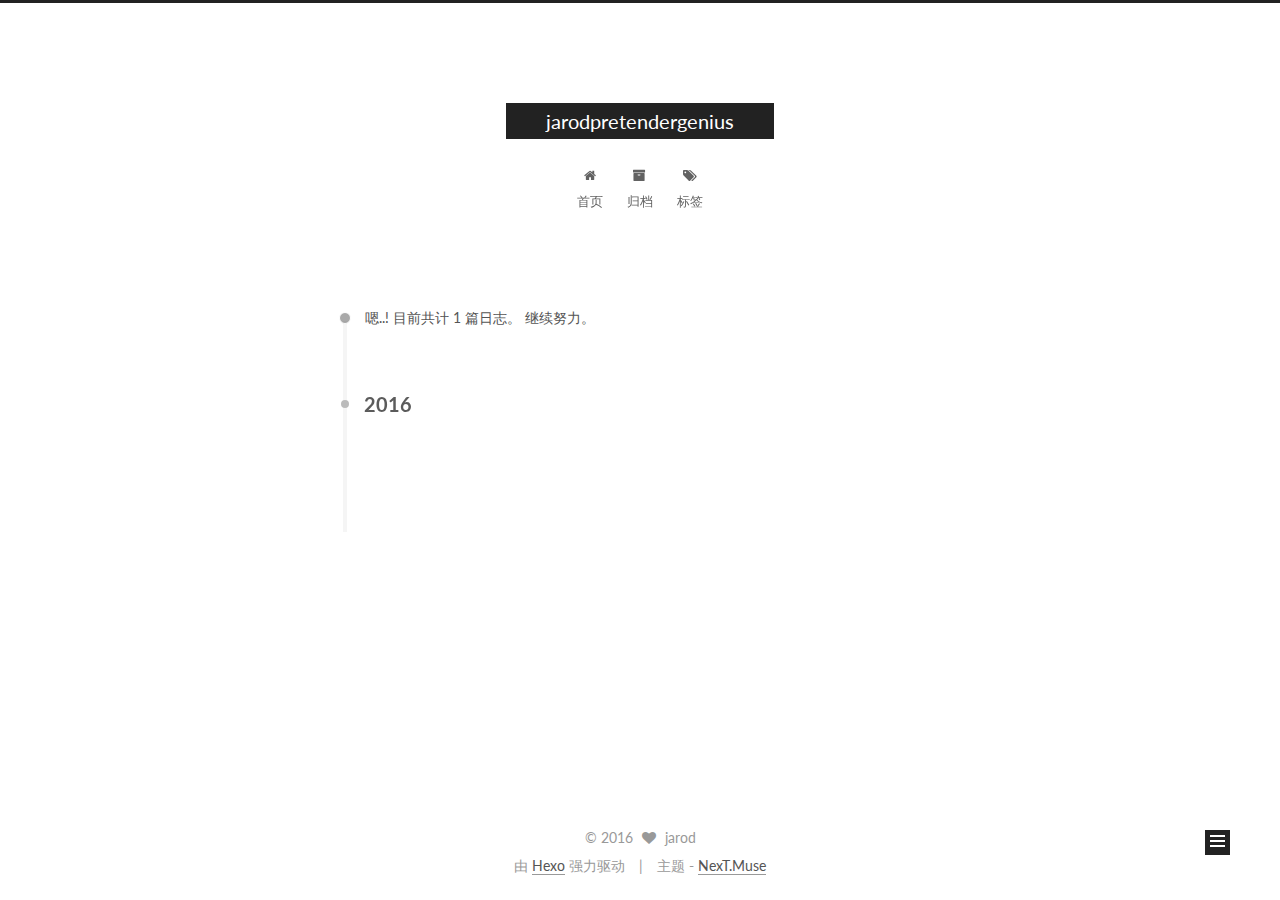
==== archives/index.html @ 6a5ca610 "Site updated: 2016-05-07 13:34:23" ====
<!doctype html>



  


<html class="theme-next muse use-motion">
<head>
  <meta charset="UTF-8"/>
<meta http-equiv="X-UA-Compatible" content="IE=edge,chrome=1" />
<meta name="viewport" content="width=device-width, initial-scale=1, maximum-scale=1"/>



<meta http-equiv="Cache-Control" content="no-transform" />
<meta http-equiv="Cache-Control" content="no-siteapp" />












  <link href="/vendors/fancybox/source/jquery.fancybox.css?v=2.1.5" rel="stylesheet" type="text/css"/>




  
  
  
  

  
    
    
  

  

  

  

  

  
    
    
    <link href="//fonts.googleapis.com/css?family=Lato:300,300italic,400,400italic,700,700italic&subset=latin,latin-ext" rel="stylesheet" type="text/css">
  




<link href="/vendors/font-awesome/css/font-awesome.min.css?v=4.4.0" rel="stylesheet" type="text/css" />

<link href="/css/main.css?v=5.0.1" rel="stylesheet" type="text/css" />


  <meta name="keywords" content="Hexo, NexT" />








  <link rel="shortcut icon" type="image/x-icon" href="/favicon.ico?v=5.0.1" />






<meta name="description">
<meta property="og:type" content="website">
<meta property="og:title" content="jarodpretendergenius">
<meta property="og:url" content="http://yoursite.com/archives/index.html">
<meta property="og:site_name" content="jarodpretendergenius">
<meta property="og:description">
<meta name="twitter:card" content="summary">
<meta name="twitter:title" content="jarodpretendergenius">
<meta name="twitter:description">



<script type="text/javascript" id="hexo.configuration">
  var NexT = window.NexT || {};
  var CONFIG = {
    scheme: 'Muse',
    sidebar: {"position":"left","display":"post"},
    fancybox: true,
    motion: true,
    duoshuo: {
      userId: 0,
      author: '博主'
    }
  };
</script>

  <title> 归档 | jarodpretendergenius </title>
</head>

<body itemscope itemtype="http://schema.org/WebPage" lang="zh-Hans">

  










  
  
    
  

  <div class="container one-collumn sidebar-position-left  page-archive  ">
    <div class="headband"></div>

    <header id="header" class="header" itemscope itemtype="http://schema.org/WPHeader">
      <div class="header-inner"><div class="site-meta ">
  

  <div class="custom-logo-site-title">
    <a href="/"  class="brand" rel="start">
      <span class="logo-line-before"><i></i></span>
      <span class="site-title">jarodpretendergenius</span>
      <span class="logo-line-after"><i></i></span>
    </a>
  </div>
  <p class="site-subtitle"></p>
</div>

<div class="site-nav-toggle">
  <button>
    <span class="btn-bar"></span>
    <span class="btn-bar"></span>
    <span class="btn-bar"></span>
  </button>
</div>

<nav class="site-nav">
  

  
    <ul id="menu" class="menu">
      
        
        <li class="menu-item menu-item-home">
          <a href="/" rel="section">
            
              <i class="menu-item-icon fa fa-home fa-fw"></i> <br />
            
            首页
          </a>
        </li>
      
        
        <li class="menu-item menu-item-archives">
          <a href="/archives" rel="section">
            
              <i class="menu-item-icon fa fa-archive fa-fw"></i> <br />
            
            归档
          </a>
        </li>
      
        
        <li class="menu-item menu-item-tags">
          <a href="/tags" rel="section">
            
              <i class="menu-item-icon fa fa-tags fa-fw"></i> <br />
            
            标签
          </a>
        </li>
      

      
    </ul>
  

  
</nav>

 </div>
    </header>

    <main id="main" class="main">
      <div class="main-inner">
        <div class="content-wrap">
          <div id="content" class="content">
            

  <section id="posts" class="posts-collapse">
    <span class="archive-move-on"></span>

    <span class="archive-page-counter">
      
      
      
        
      
      嗯..! 目前共计 1 篇日志。 继续努力。
    </span>

    

      
      
      

      
        
        <div class="collection-title">
          <h2 class="archive-year motion-element" id="archive-year-2016">2016</h2>
        </div>
      
      

      

  <article class="post post-type-normal" itemscope itemtype="http://schema.org/Article">
    <header class="post-header">

      <h1 class="post-title">
        
            <a class="post-title-link" href="/2016/05/04/hello-world/" itemprop="url">
              
                <span itemprop="name">Hello World</span>
              
            </a>
        
      </h1>

      <div class="post-meta">
        <time class="post-time" itemprop="dateCreated"
              datetime="2016-05-04T22:57:06+08:00"
              content="2016-05-04" >
          05-04
        </time>
      </div>

    </header>
  </article>



    

  </section>

  



          </div>
          


          

        </div>
        
          
  
  <div class="sidebar-toggle">
    <div class="sidebar-toggle-line-wrap">
      <span class="sidebar-toggle-line sidebar-toggle-line-first"></span>
      <span class="sidebar-toggle-line sidebar-toggle-line-middle"></span>
      <span class="sidebar-toggle-line sidebar-toggle-line-last"></span>
    </div>
  </div>

  <aside id="sidebar" class="sidebar">
    <div class="sidebar-inner">

      

      

      <section class="site-overview sidebar-panel  sidebar-panel-active ">
        <div class="site-author motion-element" itemprop="author" itemscope itemtype="http://schema.org/Person">
          <img class="site-author-image" itemprop="image"
               src="/images/default_avatar.jpg"
               alt="jarod" />
          <p class="site-author-name" itemprop="name">jarod</p>
          <p class="site-description motion-element" itemprop="description"></p>
        </div>
        <nav class="site-state motion-element">
          <div class="site-state-item site-state-posts">
            <a href="/archives">
              <span class="site-state-item-count">1</span>
              <span class="site-state-item-name">日志</span>
            </a>
          </div>

          

          

        </nav>

        

        <div class="links-of-author motion-element">
          
        </div>

        
        

        
        

      </section>

      

    </div>
  </aside>


        
      </div>
    </main>

    <footer id="footer" class="footer">
      <div class="footer-inner">
        <div class="copyright" >
  
  &copy; 
  <span itemprop="copyrightYear">2016</span>
  <span class="with-love">
    <i class="fa fa-heart"></i>
  </span>
  <span class="author" itemprop="copyrightHolder">jarod</span>
</div>

<div class="powered-by">
  由 <a class="theme-link" href="http://hexo.io">Hexo</a> 强力驱动
</div>

<div class="theme-info">
  主题 -
  <a class="theme-link" href="https://github.com/iissnan/hexo-theme-next">
    NexT.Muse
  </a>
</div>

        

        
      </div>
    </footer>

    <div class="back-to-top">
      <i class="fa fa-arrow-up"></i>
    </div>
  </div>

  

<script type="text/javascript">
  if (Object.prototype.toString.call(window.Promise) !== '[object Function]') {
    window.Promise = null;
  }
</script>









  



  
  <script type="text/javascript" src="/vendors/jquery/index.js?v=2.1.3"></script>

  
  <script type="text/javascript" src="/vendors/fastclick/lib/fastclick.min.js?v=1.0.6"></script>

  
  <script type="text/javascript" src="/vendors/jquery_lazyload/jquery.lazyload.js?v=1.9.7"></script>

  
  <script type="text/javascript" src="/vendors/velocity/velocity.min.js?v=1.2.1"></script>

  
  <script type="text/javascript" src="/vendors/velocity/velocity.ui.min.js?v=1.2.1"></script>

  
  <script type="text/javascript" src="/vendors/fancybox/source/jquery.fancybox.pack.js?v=2.1.5"></script>


  


  <script type="text/javascript" src="/js/src/utils.js?v=5.0.1"></script>

  <script type="text/javascript" src="/js/src/motion.js?v=5.0.1"></script>



  
  

  
  
    <script type="text/javascript" id="motion.page.archive">
      $('.archive-year').velocity('transition.slideLeftIn');
    </script>
  


  


  <script type="text/javascript" src="/js/src/bootstrap.js?v=5.0.1"></script>



  



  



  
  
  

  

  

</body>
</html>
---- css/main.css ----
/* normalize.css v3.0.2 | MIT License | git.io/normalize */
html {
  font-family: sans-serif; /* 1 */
  -ms-text-size-adjust: 100%; /* 2 */
  -webkit-text-size-adjust: 100%; /* 2 */
}
body {
  margin: 0;
}
article,
aside,
details,
figcaption,
figure,
footer,
header,
hgroup,
main,
menu,
nav,
section,
summary {
  display: block;
}
audio,
canvas,
progress,
video {
  display: inline-block; /* 1 */
  vertical-align: baseline; /* 2 */
}
audio:not([controls]) {
  display: none;
  height: 0;
}
[hidden],
template {
  display: none;
}
a {
  background-color: transparent;
}
a:active,
a:hover {
  outline: 0;
}
abbr[title] {
  border-bottom: 1px dotted;
}
b,
strong {
  font-weight: bold;
}
dfn {
  font-style: italic;
}
h1 {
  font-size: 2em;
  margin: 0.67em 0;
}
mark {
  background: #ff0;
  color: #000;
}
small {
  font-size: 80%;
}
sub,
sup {
  font-size: 75%;
  line-height: 0;
  position: relative;
  vertical-align: baseline;
}
sup {
  top: -0.5em;
}
sub {
  bottom: -0.25em;
}
img {
  border: 0;
}
svg:not(:root) {
  overflow: hidden;
}
figure {
  margin: 1em 40px;
}
hr {
  -moz-box-sizing: content-box;
  box-sizing: content-box;
  height: 0;
}
pre {
  overflow: auto;
}
code,
kbd,
pre,
samp {
  font-family: monospace, monospace;
  font-size: 1em;
}
button,
input,
optgroup,
select,
textarea {
  color: inherit; /* 1 */
  font: inherit; /* 2 */
  margin: 0; /* 3 */
}
button {
  overflow: visible;
}
button,
select {
  text-transform: none;
}
button,
html input[type="button"],
input[type="reset"],
input[type="submit"] {
  -webkit-appearance: button; /* 2 */
  cursor: pointer; /* 3 */
}
button[disabled],
html input[disabled] {
  cursor: default;
}
button::-moz-focus-inner,
input::-moz-focus-inner {
  border: 0;
  padding: 0;
}
input {
  line-height: normal;
}
input[type="checkbox"],
input[type="radio"] {
  box-sizing: border-box; /* 1 */
  padding: 0; /* 2 */
}
input[type="number"]::-webkit-inner-spin-button,
input[type="number"]::-webkit-outer-spin-button {
  height: auto;
}
input[type="search"] {
  -webkit-appearance: textfield; /* 1 */
  -moz-box-sizing: content-box;
  -webkit-box-sizing: content-box; /* 2 */
  box-sizing: content-box;
}
input[type="search"]::-webkit-search-cancel-button,
input[type="search"]::-webkit-search-decoration {
  -webkit-appearance: none;
}
fieldset {
  border: 1px solid #c0c0c0;
  margin: 0 2px;
  padding: 0.35em 0.625em 0.75em;
}
legend {
  border: 0; /* 1 */
  padding: 0; /* 2 */
}
textarea {
  overflow: auto;
}
optgroup {
  font-weight: bold;
}
table {
  border-collapse: collapse;
  border-spacing: 0;
}
td,
th {
  padding: 0;
}
::selection {
  background: #262a30;
  color: #fff;
}
body {
  position: relative;
  font-family: 'Lato', "PingFang SC", "Microsoft YaHei", sans-serif;
  font-size: 14px;
  line-height: 2;
  color: #555;
  background: #fff;
}
@media (max-width: 767px) {
  body {
    padding-right: 0 !important;
  }
}
@media (min-width: 768px) and (max-width: 991px) {
  body {
    padding-right: 0 !important;
  }
}
@media (min-width: 1600px) {
  body {
    font-size: 16px;
  }
}
h1,
h2,
h3,
h4,
h5,
h6 {
  margin: 0;
  padding: 0;
  font-weight: bold;
  line-height: 1.5;
  font-family: 'Lato', "PingFang SC", "Microsoft YaHei", sans-serif;
}
h2,
h3,
h4,
h5,
h6 {
  margin: 20px 0 15px;
}
h1 {
  font-size: 22px;
}
@media (max-width: 767px) {
  h1 {
    font-size: 18px;
  }
}
h2 {
  font-size: 20px;
}
@media (max-width: 767px) {
  h2 {
    font-size: 16px;
  }
}
h3 {
  font-size: 18px;
}
@media (max-width: 767px) {
  h3 {
    font-size: 14px;
  }
}
h4 {
  font-size: 16px;
}
@media (max-width: 767px) {
  h4 {
    font-size: 12px;
  }
}
h5 {
  font-size: 14px;
}
@media (max-width: 767px) {
  h5 {
    font-size: 10px;
  }
}
h6 {
  font-size: 12px;
}
@media (max-width: 767px) {
  h6 {
    font-size: 8px;
  }
}
p {
  margin: 0 0 25px 0;
}
a {
  color: #555;
  text-decoration: none;
  border-bottom: 1px solid #999;
  word-wrap: break-word;
}
a:hover {
  color: #222;
  border-bottom-color: #222;
}
ul {
  list-style: none;
}
blockquote {
  margin: 0;
  padding: 0;
}
img {
  display: block;
  margin: auto;
  max-width: 100%;
  height: auto;
}
hr {
  margin: 40px 0;
  height: 3px;
  border: none;
  background-color: #ddd;
  background-image: repeating-linear-gradient(-45deg, #fff, #fff 4px, transparent 4px, transparent 8px);
}
blockquote {
  padding: 0 15px;
  color: #666;
  border-left: 4px solid #ddd;
}
blockquote cite::before {
  content: "-";
  padding: 0 5px;
}
dt {
  font-weight: 700;
}
dd {
  margin: 0;
  padding: 0;
}
.text-left {
  text-align: left;
}
.text-center {
  text-align: center;
}
.text-right {
  text-align: right;
}
.text-justify {
  text-align: justify;
}
.text-nowrap {
  white-space: nowrap;
}
.text-lowercase {
  text-transform: lowercase;
}
.text-uppercase {
  text-transform: uppercase;
}
.text-capitalize {
  text-transform: capitalize;
}
.center-block {
  display: block;
  margin-left: auto;
  margin-right: auto;
}
.clearfix:before,
.clearfix:after {
  content: " ";
  display: table;
}
.clearfix:after {
  clear: both;
}
.pullquote {
  width: 45%;
}
.pullquote.left {
  float: left;
  margin-left: 5px;
  margin-right: 10px;
}
.pullquote.right {
  float: right;
  margin-left: 10px;
  margin-right: 5px;
}
.affix.affix.affix {
  position: fixed;
}
.translation {
  margin-top: -20px;
  font-size: 14px;
  color: #999;
}
.scrollbar-measure {
  width: 100px;
  height: 100px;
  overflow: scroll;
  position: absolute;
  top: -9999px;
}
.use-motion .motion-element {
  opacity: 0;
}
#local-search-input {
  padding: 3px;
  border: none;
  text-indent: 14px;
  border-radius: 0;
  width: 140px;
  outline: none;
  border-bottom: 1px solid #999;
  background: inherit;
  opacity: 0.5;
}
#local-search-input:focus {
  opacity: 1;
}
.search-icon {
  position: absolute;
  top: 9px;
}
table {
  margin: 20px 0;
  width: 100%;
  border-collapse: collapse;
  border-spacing: 0;
  border: 1px solid #ddd;
  font-size: 14px;
  table-layout: fixed;
  word-wrap: break-all;
}
table>tbody>tr:nth-of-type(odd) {
  background-color: #f9f9f9;
}
table>tbody>tr:hover {
  background-color: #f5f5f5;
}
caption,
th,
td {
  padding: 8px;
  text-align: left;
  vertical-align: middle;
  font-weight: normal;
}
th,
td {
  border-bottom: 3px solid #ddd;
  border-right: 1px solid #eee;
}
th {
  padding-bottom: 10px;
  font-weight: 700;
}
td {
  border-bottom-width: 1px;
}
html,
body {
  height: 100%;
}
.container {
  position: relative;
  min-height: 100%;
}
.header-inner {
  margin: 0 auto;
  padding: 100px 0 70px;
  width: 700px;
}
@media (min-width: 1600px) {
  .container .header-inner {
    width: 900px;
  }
}
.main {
  padding-bottom: 150px;
}
.main-inner {
  margin: 0 auto;
  width: 700px;
}
@media (min-width: 1600px) {
  .container .main-inner {
    width: 900px;
  }
}
.footer {
  position: absolute;
  left: 0;
  bottom: 0;
  width: 100%;
  min-height: 50px;
}
.footer-inner {
  box-sizing: border-box;
  margin: 20px auto;
  width: 700px;
}
@media (min-width: 1600px) {
  .container .footer-inner {
    width: 900px;
  }
}
pre,
.highlight {
  overflow: auto;
  margin: 20px 0;
  padding: 15px;
  font-size: 13px;
  color: #4d4d4c;
  background: #f7f7f7;
  line-height: 1.6;
}
pre,
code {
  font-family: consolas, Menlo, "PingFang SC", "Microsoft YaHei", monospace;
}
code {
  padding: 2px 4px;
  word-break: break-all;
  color: #555;
  background: #eee;
  border-radius: 4px;
  font-size: 13px;
}
pre code {
  padding: 0;
  color: #4d4d4c;
  background: none;
  text-shadow: none;
}
.highlight pre {
  border: none;
  margin: 0;
  padding: 1px;
}
.highlight table {
  margin: 0;
  width: auto;
  border: none;
}
.highlight td {
  border: none;
  padding: 0;
}
.highlight figcaption {
  font-size: 1em;
  color: #4d4d4c;
  line-height: 1em;
  margin-bottom: 1em;
}
.highlight figcaption:before,
.highlight figcaption:after {
  content: " ";
  display: table;
}
.highlight figcaption:after {
  clear: both;
}
.highlight figcaption a {
  float: right;
  color: #4d4d4c;
}
.highlight figcaption a:hover {
  border-bottom-color: #4d4d4c;
}
.highlight .gutter pre {
  color: #666;
  text-align: right;
  padding-right: 20px;
}
.highlight .line {
  height: 20px;
}
.gist table {
  width: auto;
}
.gist table td {
  border: none;
}
pre .comment {
  color: #8e908c;
}
pre .variable,
pre .attribute,
pre .tag,
pre .regexp,
pre .ruby .constant,
pre .xml .tag .title,
pre .xml .pi,
pre .xml .doctype,
pre .html .doctype,
pre .css .id,
pre .css .class,
pre .css .pseudo {
  color: #c82829;
}
pre .number,
pre .preprocessor,
pre .built_in,
pre .literal,
pre .params,
pre .constant,
pre .command {
  color: #f5871f;
}
pre .ruby .class .title,
pre .css .rules .attribute,
pre .string,
pre .value,
pre .inheritance,
pre .header,
pre .ruby .symbol,
pre .xml .cdata,
pre .special,
pre .number,
pre .formula {
  color: #718c00;
}
pre .title,
pre .css .hexcolor {
  color: #3e999f;
}
pre .function,
pre .python .decorator,
pre .python .title,
pre .ruby .function .title,
pre .ruby .title .keyword,
pre .perl .sub,
pre .javascript .title,
pre .coffeescript .title {
  color: #4271ae;
}
pre .keyword,
pre .javascript .function {
  color: #8959a8;
}
.full-image.full-image.full-image {
  border: none;
  max-width: 100%;
  width: auto;
  margin: 20px auto;
}
@media (min-width: 992px) {
  .full-image.full-image.full-image {
    max-width: none;
    width: 126%;
    margin: 0 -13%;
  }
}
.blockquote-center,
.page-home .post-type-quote blockquote,
.page-post-detail .post-type-quote blockquote {
  position: relative;
  margin: 40px 0;
  padding: 0;
  border-left: none;
  text-align: center;
}
.blockquote-center::before,
.page-home .post-type-quote blockquote::before,
.page-post-detail .post-type-quote blockquote::before,
.blockquote-center::after,
.page-home .post-type-quote blockquote::after,
.page-post-detail .post-type-quote blockquote::after {
  position: absolute;
  content: ' ';
  display: block;
  width: 100%;
  height: 24px;
  opacity: 0.2;
  background-repeat: no-repeat;
  background-position: 0 -6px;
  background-size: 22px 22px;
}
.blockquote-center::before,
.page-home .post-type-quote blockquote::before,
.page-post-detail .post-type-quote blockquote::before {
  top: -20px;
  background-image: url("../images/quote-l.svg");
  border-top: 1px solid #ccc;
}
.blockquote-center::after,
.page-home .post-type-quote blockquote::after,
.page-post-detail .post-type-quote blockquote::after {
  bottom: -20px;
  background-image: url("../images/quote-r.svg");
  border-bottom: 1px solid #ccc;
  background-position: 100% 8px;
}
.blockquote-center p,
.page-home .post-type-quote blockquote p,
.page-post-detail .post-type-quote blockquote p,
.blockquote-center div,
.page-home .post-type-quote blockquote div,
.page-post-detail .post-type-quote blockquote div {
  text-align: center;
}
.post .post-body .group-picture img {
  box-sizing: border-box;
  padding: 0 3px;
  border: none;
}
.post .group-picture-row {
  overflow: hidden;
  margin-top: 6px;
}
.post .group-picture-row:first-child {
  margin-top: 0;
}
.post .group-picture-column {
  float: left;
}
.page-post-detail .post-body .group-picture-column {
  float: none;
  margin-top: 10px;
  width: auto !important;
}
.page-post-detail .post-body .group-picture-column img {
  margin: 0 auto;
}
.page-archive .group-picture-container {
  overflow: hidden;
}
.page-archive .group-picture-row {
  float: left;
}
.page-archive .group-picture-row:first-child {
  margin-top: 6px;
}
.page-archive .group-picture-column {
  max-width: 150px;
  max-height: 150px;
}
.btn {
  display: inline-block;
  padding: 0 20px;
  font-size: 14px;
  color: #fff;
  background: #222;
  border: 2px solid #222;
  text-decoration: none;
  border-radius: 0;
  transition-property: background-color;
  transition-duration: 0.2s;
  transition-timing-function: ease-in-out;
  transition-delay: 0s;
}
.btn:hover,
.post-more-link .btn:hover {
  border-color: #222;
  color: #222;
  background: #fff;
}
.btn-bar {
  display: block;
  width: 22px;
  height: 2px;
  background: #555;
  border-radius: 1px;
}
.btn-bar+.btn-bar {
  margin-top: 4px;
}
.pagination {
  margin: 120px 0 40px;
  text-align: center;
  border-top: 1px solid #eee;
}
.page-number-basic,
.pagination .prev,
.pagination .next,
.pagination .page-number,
.pagination .space {
  display: inline-block;
  position: relative;
  top: -1px;
  margin: 0 10px;
  padding: 0 10px;
  line-height: 30px;
}
@media (max-width: 767px) {
  .page-number-basic,
  .pagination .prev,
  .pagination .next,
  .pagination .page-number,
  .pagination .space {
    margin: 0 5px;
  }
}
.pagination .prev,
.pagination .next,
.pagination .page-number {
  border-bottom: 0;
  border-top: 1px solid #eee;
  transition-property: border-color;
  transition-duration: 0.2s;
  transition-timing-function: ease-in-out;
  transition-delay: 0s;
}
.pagination .prev:hover,
.pagination .next:hover,
.pagination .page-number:hover {
  border-top-color: #222;
}
.pagination .space {
  padding: 0;
  margin: 0;
}
.pagination .prev {
  margin-left: 0;
}
.pagination .next {
  margin-right: 0;
}
.pagination .page-number.current {
  color: #fff;
  background: #ccc;
  border-top-color: #ccc;
}
@media (max-width: 767px) {
  .pagination {
    border-top: none;
  }
  .pagination .prev,
  .pagination .next,
  .pagination .page-number {
    margin-bottom: 10px;
    border-top: 0;
    border-bottom: 1px solid #eee;
  }
  .pagination .prev:hover,
  .pagination .next:hover,
  .pagination .page-number:hover {
    border-bottom-color: #222;
  }
}
.comments {
  margin: 60px 20px 0;
}
.tag-cloud {
  text-align: center;
}
.tag-cloud a {
  display: inline-block;
  margin: 10px;
}
.back-to-top {
  box-sizing: border-box;
  position: fixed;
  bottom: -100px;
  right: 50px;
  z-index: 1050;
  padding: 0 6px;
  width: 25px;
  background: #222;
  font-size: 12px;
  opacity: 1;
  color: #fff;
  cursor: pointer;
  text-align: center;
  -webkit-transform: translateZ(0);
  transition-property: bottom;
  transition-duration: 0.2s;
  transition-timing-function: ease-in-out;
  transition-delay: 0s;
}
@media (max-width: 767px) {
  .back-to-top {
    display: none;
  }
}
@media (min-width: 768px) and (max-width: 991px) {
  .back-to-top {
    display: none;
  }
}
.back-to-top.back-to-top-on {
  bottom: 19px;
}
.header {
  background: #fff;
}
.header-inner {
  position: relative;
}
.headband {
  height: 3px;
  background: #222;
}
.site-meta {
  margin: 0;
  text-align: center;
}
@media (max-width: 767px) {
  .site-meta {
    text-align: center;
  }
}
.brand {
  position: relative;
  display: inline-block;
  padding: 0 40px;
  color: #fff;
  background: #222;
  border-bottom: none;
}
.brand:hover {
  color: #fff;
}
.logo {
  display: inline-block;
  margin-right: 5px;
  line-height: 36px;
  vertical-align: top;
}
.site-title {
  display: inline-block;
  vertical-align: top;
  line-height: 36px;
  font-size: 20px;
  font-weight: normal;
  font-family: 'Lato', "PingFang SC", "Microsoft YaHei", sans-serif;
}
.site-subtitle {
  margin-top: 10px;
  font-size: 13px;
  color: #999;
}
.use-motion .brand {
  opacity: 0;
}
.use-motion .logo,
.use-motion .site-title,
.use-motion .site-subtitle {
  opacity: 0;
  position: relative;
  top: -10px;
}
.site-nav-toggle {
  display: none;
  position: absolute;
  top: 10px;
  left: 10px;
}
@media (max-width: 767px) {
  .site-nav-toggle {
    display: block;
  }
}
.site-nav-toggle button {
  margin-top: 2px;
  padding: 9px 10px;
  background: transparent;
  border: none;
}
@media (max-width: 767px) {
  .site-nav {
    display: none;
    margin: 0 -10px;
    padding: 0 10px;
    clear: both;
    border-top: 1px solid #ddd;
  }
}
@media (min-width: 768px) and (max-width: 991px) {
  .site-nav {
    display: block !important;
  }
}
@media (min-width: 992px) {
  .site-nav {
    display: block !important;
  }
}
.menu {
  margin-top: 20px;
  padding-left: 0;
  text-align: center;
}
.menu .menu-item {
  display: inline-block;
  margin: 0 10px;
}
@media screen and (max-width: 767px) {
  .menu .menu-item {
    margin-top: 10px;
  }
}
.menu .menu-item a {
  display: block;
  font-size: 13px;
  text-transform: capitalize;
  line-height: inherit;
  border-bottom: 1px solid transparent;
  transition-property: border-color;
  transition-duration: 0.2s;
  transition-timing-function: ease-in-out;
  transition-delay: 0s;
}
.menu .menu-item a:hover {
  border-bottom-color: #222;
}
.menu .menu-item .fa {
  margin-right: 5px;
}
.use-motion .menu-item {
  opacity: 0;
}
.post-body {
  font-family: 'Lato', "PingFang SC", "Microsoft YaHei", sans-serif;
}
@media (max-width: 767px) {
  .post-body {
    word-break: break-word;
  }
}
.post-body .fancybox img {
  display: block !important;
  margin: 0 auto;
  cursor: pointer;
  cursor: zoom-in;
  cursor: -webkit-zoom-in;
}
.post-body .image-caption,
.post-body .figure .caption {
  margin: 10px auto 15px;
  text-align: center;
  font-size: 14px;
  color: #999;
  font-weight: bold;
  line-height: 1;
}
.post-sticky-flag {
  display: inline-block;
  font-size: 16px;
  -ms-transform: rotate(30deg);
  -webkit-transform: rotate(30deg);
  -moz-transform: rotate(30deg);
  -ms-transform: rotate(30deg);
  -o-transform: rotate(30deg);
  transform: rotate(30deg);
}
.posts-expand {
  padding-top: 40px;
}
@media (max-width: 767px) {
  .posts-expand {
    margin: 0 20px;
  }
  .post-body pre,
  .post-body .highlight {
    padding: 10px;
  }
  .post-body pre .gutter pre,
  .post-body .highlight .gutter pre {
    padding-right: 10px;
  }
}
@media (min-width: 992px) {
  .posts-expand .post-body {
    text-align: justify;
  }
}
.posts-expand .post-body h2,
.posts-expand .post-body h3,
.posts-expand .post-body h4,
.posts-expand .post-body h5,
.posts-expand .post-body h6 {
  padding-top: 10px;
}
.posts-expand .post-body h2 .header-anchor,
.posts-expand .post-body h3 .header-anchor,
.posts-expand .post-body h4 .header-anchor,
.posts-expand .post-body h5 .header-anchor,
.posts-expand .post-body h6 .header-anchor {
  float: right;
  margin-left: 10px;
  color: #ccc;
  border-bottom-style: none;
  visibility: hidden;
}
.posts-expand .post-body h2 .header-anchor:hover,
.posts-expand .post-body h3 .header-anchor:hover,
.posts-expand .post-body h4 .header-anchor:hover,
.posts-expand .post-body h5 .header-anchor:hover,
.posts-expand .post-body h6 .header-anchor:hover {
  color: inherit;
}
.posts-expand .post-body h2:hover .header-anchor,
.posts-expand .post-body h3:hover .header-anchor,
.posts-expand .post-body h4:hover .header-anchor,
.posts-expand .post-body h5:hover .header-anchor,
.posts-expand .post-body h6:hover .header-anchor {
  visibility: visible;
}
.posts-expand .post-body ul li {
  list-style: circle;
}
.posts-expand .post-body img {
  box-sizing: border-box;
  margin: auto;
  padding: 3px;
  border: 1px solid #ddd;
}
.posts-expand .fancybox img {
  margin: 0 auto;
}
@media (max-width: 767px) {
  .posts-collapse {
    margin: 0 20px;
  }
  .posts-collapse .post-title,
  .posts-collapse .post-meta {
    display: block;
    width: auto;
    text-align: left;
  }
}
.posts-collapse {
  position: relative;
  z-index: 1010;
  margin-left: 55px;
}
.posts-collapse::after {
  content: " ";
  position: absolute;
  top: 20px;
  left: 0;
  margin-left: -2px;
  width: 4px;
  height: 100%;
  background: #f5f5f5;
  z-index: -1;
}
@media (max-width: 767px) {
  .posts-collapse {
    margin: 0 20px;
  }
}
.posts-collapse .collection-title {
  position: relative;
  margin: 60px 0;
}
.posts-collapse .collection-title h2 {
  margin-left: 20px;
}
.posts-collapse .collection-title small {
  color: #bbb;
}
.posts-collapse .collection-title::before {
  content: " ";
  position: absolute;
  left: 0;
  top: 50%;
  margin-left: -4px;
  margin-top: -4px;
  width: 8px;
  height: 8px;
  background: #bbb;
  border-radius: 50%;
}
.posts-collapse .post {
  margin: 30px 0;
}
.posts-collapse .post-header {
  position: relative;
  transition-duration: 0.2s;
  transition-timing-function: ease-in-out;
  transition-delay: 0s;
  transition-property: border;
  border-bottom: 1px dashed #ccc;
}
.posts-collapse .post-header::before {
  content: " ";
  position: absolute;
  left: 0;
  top: 12px;
  width: 6px;
  height: 6px;
  margin-left: -4px;
  background: #bbb;
  border-radius: 50%;
  border: 1px solid #fff;
  transition-duration: 0.2s;
  transition-timing-function: ease-in-out;
  transition-delay: 0s;
  transition-property: background;
}
.posts-collapse .post-header:hover {
  border-bottom-color: #666;
}
.posts-collapse .post-header:hover::before {
  background: #222;
}
.posts-collapse .post-meta {
  position: absolute;
  font-size: 12px;
  left: 20px;
  top: 5px;
}
.posts-collapse .post-comments-count {
  display: none;
}
.posts-collapse .post-title {
  margin-left: 60px;
  font-size: 16px;
  font-weight: normal;
  line-height: inherit;
}
.posts-collapse .post-title::after {
  margin-left: 3px;
  opacity: 0.6;
}
.posts-collapse .post-title a {
  color: #666;
  border-bottom: none;
}
.page-home .post-type-quote .post-header,
.page-post-detail .post-type-quote .post-header,
.page-home .post-type-quote .post-tags,
.page-post-detail .post-type-quote .post-tags {
  display: none;
}
.posts-expand .post-title {
  font-size: 26px;
  text-align: center;
  word-break: break-word;
}
@media (max-width: 767px) {
  .posts-expand .post-title {
    font-size: 22px;
  }
}
.posts-expand .post-title-link {
  display: inline-block;
  position: relative;
  color: #555;
  border-bottom: none;
  line-height: 1.2;
  vertical-align: top;
}
.posts-expand .post-title-link::before {
  content: "";
  position: absolute;
  width: 100%;
  height: 2px;
  bottom: 0;
  left: 0;
  background-color: #000;
  visibility: hidden;
  -webkit-transform: scaleX(0);
  -moz-transform: scaleX(0);
  -ms-transform: scaleX(0);
  -o-transform: scaleX(0);
  transform: scaleX(0);
  transition-duration: 0.2s;
  transition-timing-function: ease-in-out;
  transition-delay: 0s;
}
.posts-expand .post-title-link:hover::before {
  visibility: visible;
  -webkit-transform: scaleX(1);
  -moz-transform: scaleX(1);
  -ms-transform: scaleX(1);
  -o-transform: scaleX(1);
  transform: scaleX(1);
}
.posts-expand .post-title-link .fa {
  font-size: 16px;
}
.posts-expand .post-meta {
  margin: 3px 0 60px 0;
  color: #999;
  font-family: 'Lato', "PingFang SC", "Microsoft YaHei", sans-serif;
  font-size: 12px;
  text-align: center;
}
.posts-expand .post-meta .post-category-list {
  display: inline-block;
  margin: 0;
  padding: 3px;
}
.posts-expand .post-meta .post-category-list-link {
  color: #999;
}
.post-meta-item-icon {
  display: none;
  margin-right: 3px;
}
@media (min-width: 768px) and (max-width: 991px) {
  .post-meta-item-icon {
    display: inline-block;
  }
}
@media (max-width: 767px) {
  .post-meta-item-icon {
    display: inline-block;
  }
}
@media (min-width: 768px) and (max-width: 991px) {
  .post-meta-item-text {
    display: none;
  }
}
@media (max-width: 767px) {
  .post-meta-item-text {
    display: none;
  }
}
@media (max-width: 767px) {
  .posts-expand .post-comments-count {
    display: none;
  }
}
.post-more-link {
  margin-top: 50px;
}
.post-more-link .btn {
  color: #fff;
  font-size: 14px;
  background: #222;
  border-radius: 0;
  line-height: 2;
}
.posts-expand .post-tags {
  margin-top: 40px;
  text-align: center;
}
.posts-expand .post-tags a {
  display: inline-block;
  margin-right: 10px;
  font-size: 13px;
}
.post-nav {
  overflow: hidden;
  margin-top: 60px;
  padding: 10px;
  white-space: nowrap;
  border-top: 1px solid #eee;
}
.post-nav-item {
  display: inline-block;
  width: 50%;
  white-space: normal;
}
.post-nav-item a {
  position: relative;
  display: inline-block;
  line-height: 25px;
  font-size: 14px;
  color: #555;
  border-bottom: none;
}
.post-nav-item a:hover {
  color: #222;
  border-bottom: none;
}
.post-nav-item a:active {
  top: 2px;
}
.post-nav-item a i {
  font-size: 12px;
}
.post-nav-prev {
  text-align: right;
}
.posts-expand .post-eof {
  display: block;
  margin: 80px auto 60px;
  width: 8%;
  height: 1px;
  background: #ccc;
  text-align: center;
}
.post:last-child .post-eof.post-eof.post-eof {
  display: none;
}
.post-gallery {
  display: table;
  table-layout: fixed;
  width: 100%;
  border-collapse: separate;
}
.post-gallery-row {
  display: table-row;
}
.post-gallery .post-gallery-img {
  display: table-cell;
  text-align: center;
  vertical-align: middle;
  border: none;
}
.post-gallery .post-gallery-img img {
  max-width: 100%;
  max-height: 100%;
  border: none;
}
.fancybox-close,
.fancybox-close:hover {
  border: none;
}
.sidebar {
  position: fixed;
  right: 0;
  top: 0;
  bottom: 0;
  width: 0;
  z-index: 1040;
  box-shadow: inset 0 2px 6px #000;
  background: #222;
  -webkit-transform: translateZ(0);
}
.sidebar a {
  color: #999;
  border-bottom-color: #555;
}
.sidebar a:hover {
  color: #eee;
}
@media (min-width: 768px) and (max-width: 991px) {
  .sidebar {
    display: none !important;
  }
}
@media (max-width: 767px) {
  .sidebar {
    display: none !important;
  }
}
.sidebar-inner {
  position: relative;
  padding: 20px 10px;
  color: #999;
  text-align: center;
}
.sidebar-toggle {
  position: fixed;
  right: 50px;
  bottom: 45px;
  width: 15px;
  height: 15px;
  padding: 5px;
  background: #222;
  line-height: 0;
  z-index: 1050;
  cursor: pointer;
  -webkit-transform: translateZ(0);
}
@media (min-width: 768px) and (max-width: 991px) {
  .sidebar-toggle {
    display: none;
  }
}
@media (max-width: 767px) {
  .sidebar-toggle {
    display: none;
  }
}
.sidebar-toggle-line {
  position: relative;
  display: inline-block;
  vertical-align: top;
  height: 2px;
  width: 100%;
  background: #fff;
  margin-top: 3px;
}
.sidebar-toggle-line:first-child {
  margin-top: 0;
}
.site-author-image {
  display: block;
  margin: 0 auto;
  max-width: 96px;
  height: auto;
  border: 2px solid #333;
  padding: 2px;
}
.site-author-name {
  margin: 5px 0 0;
  color: #f5f5f5;
}
.site-description {
  margin-top: 5px;
  font-size: 14px;
  color: #999;
}
.site-state {
  overflow: hidden;
  line-height: 1.4;
  white-space: nowrap;
}
.site-state-item {
  display: inline-block;
  padding: 0 15px;
  border-left: 1px solid #333;
}
.site-state-item:first-child {
  border-left: none;
}
.site-state-item a {
  border-bottom: none;
}
.site-state-item-count {
  display: block;
  text-align: center;
  color: inherit;
  font-weight: 600;
  font-size: 18px;
}
.site-state-item-name {
  font-size: 13px;
  color: inherit;
}
.feed-link {
  margin-top: 20px;
}
.feed-link a {
  display: inline-block;
  padding: 0 15px;
  color: #fc6423;
  border: 1px solid #fc6423;
  border-radius: 4px;
}
.feed-link a i {
  color: #fc6423;
  font-size: 14px;
}
.feed-link a:hover {
  color: #fff;
  background: #fc6423;
}
.feed-link a:hover i {
  color: #fff;
}
.links-of-author {
  margin-top: 20px;
}
.links-of-author a {
  display: inline-block;
  vertical-align: middle;
  margin-right: 10px;
  margin-bottom: 10px;
  border-bottom-color: #555;
  font-size: 13px;
}
.links-of-author a:before {
  display: inline-block;
  vertical-align: middle;
  margin-right: 3px;
  content: " ";
  width: 4px;
  height: 4px;
  border-radius: 50%;
  background: #6cffff;
}
.links-of-blogroll {
  font-size: 13px;
}
.links-of-blogroll-title {
  margin-top: 20px;
  font-size: 14px;
  font-weight: 600;
}
.links-of-blogroll-list {
  margin: 0;
  padding: 0;
}
.links-of-blogroll-item {
  padding: 2px 10px;
}
.sidebar-nav {
  margin: 0 0 20px;
  padding-left: 0;
}
.sidebar-nav li {
  display: inline-block;
  cursor: pointer;
  border-bottom: 1px solid transparent;
  font-size: 14px;
  color: #555;
}
.sidebar-nav li:hover {
  color: #f5f5f5;
}
.page-post-detail .sidebar-nav-toc {
  padding: 0 5px;
}
.page-post-detail .sidebar-nav-overview {
  margin-left: 10px;
}
.sidebar-nav .sidebar-nav-active {
  color: #87daff;
  border-bottom-color: #87daff;
}
.sidebar-nav .sidebar-nav-active:hover {
  color: #87daff;
}
.sidebar-panel {
  display: none;
}
.sidebar-panel-active {
  display: block;
}
.post-toc-empty {
  font-size: 14px;
  color: #666;
}
.post-toc-wrap {
  overflow: hidden;
}
.post-toc {
  overflow: auto;
}
.post-toc ol {
  margin: 0;
  padding: 0 2px 5px 10px;
  text-align: left;
  list-style: none;
  font-size: 14px;
}
.post-toc ol > ol {
  padding-left: 0;
}
.post-toc ol a {
  transition-duration: 0.2s;
  transition-timing-function: ease-in-out;
  transition-delay: 0s;
  transition-property: all;
  color: #999;
  border-bottom-color: #555;
}
.post-toc ol a:hover {
  color: #ccc;
  border-bottom-color: #ccc;
}
.post-toc .nav-item {
  overflow: hidden;
  text-overflow: ellipsis;
  white-space: nowrap;
  line-height: 1.8;
}
.post-toc .nav .nav-child {
  display: none;
}
.post-toc .nav .active > .nav-child {
  display: block;
}
.post-toc .nav .active-current > .nav-child {
  display: block;
}
.post-toc .nav .active-current > .nav-child > .nav-item {
  display: block;
}
.post-toc .nav .active > a {
  color: #87daff;
  border-bottom-color: #87daff;
}
.post-toc .nav .active-current > a {
  color: #87daff;
}
.post-toc .nav .active-current > a:hover {
  color: #87daff;
}
.footer {
  font-size: 14px;
  color: #999;
}
.footer img {
  border: none;
}
.footer-inner {
  text-align: center;
}
.with-love {
  display: inline-block;
  margin: 0 5px;
}
.powered-by,
.theme-info {
  display: inline-block;
}
.powered-by {
  margin-right: 10px;
}
.powered-by::after {
  content: "|";
  padding-left: 10px;
}
.cc-license {
  margin-top: 10px;
  text-align: center;
}
.cc-license .cc-opacity {
  opacity: 0.7;
  border-bottom: none;
}
.cc-license .cc-opacity:hover {
  opacity: 0.9;
}
.cc-license img {
  display: inline-block;
}
.theme-next #ds-thread #ds-reset {
  color: #555;
}
.theme-next #ds-thread #ds-reset .ds-replybox {
  margin-bottom: 30px;
}
.theme-next #ds-thread #ds-reset .ds-replybox .ds-avatar,
.theme-next #ds-reset .ds-avatar img {
  box-shadow: none;
}
.theme-next #ds-thread #ds-reset .ds-textarea-wrapper {
  border-color: #c7d4e1;
  background: none;
  border-top-right-radius: 3px;
  border-top-left-radius: 3px;
}
.theme-next #ds-thread #ds-reset .ds-textarea-wrapper textarea {
  height: 60px;
}
.theme-next #ds-reset .ds-rounded-top {
  border-radius: 0;
}
.theme-next #ds-thread #ds-reset .ds-post-toolbar {
  box-sizing: border-box;
  border: 1px solid #c7d4e1;
  background: #f6f8fa;
}
.theme-next #ds-thread #ds-reset .ds-post-options {
  height: 40px;
  border: none;
  background: none;
}
.theme-next #ds-thread #ds-reset .ds-toolbar-buttons {
  top: 11px;
}
.theme-next #ds-thread #ds-reset .ds-sync {
  top: 5px;
}
.theme-next #ds-thread #ds-reset .ds-post-button {
  top: 4px;
  right: 5px;
  width: 90px;
  height: 30px;
  border: 1px solid #c5ced7;
  border-radius: 3px;
  background-image: linear-gradient(#fbfbfc, #f5f7f9);
  color: #60676d;
}
.theme-next #ds-thread #ds-reset .ds-post-button:hover {
  background-position: 0 -30px;
  color: #60676d;
}
.theme-next #ds-thread #ds-reset .ds-comments-info {
  padding: 10px 0;
}
.theme-next #ds-thread #ds-reset .ds-sort {
  display: none;
}
.theme-next #ds-thread #ds-reset li.ds-tab a.ds-current {
  border: none;
  background: #f6f8fa;
  color: #60676d;
}
.theme-next #ds-thread #ds-reset li.ds-tab a.ds-current:hover {
  background-color: #e9f0f7;
  color: #60676d;
}
.theme-next #ds-thread #ds-reset li.ds-tab a {
  border-radius: 2px;
  padding: 5px;
}
.theme-next #ds-thread #ds-reset .ds-login-buttons p {
  color: #999;
  line-height: 36px;
}
.theme-next #ds-thread #ds-reset .ds-login-buttons .ds-service-list li {
  height: 28px;
}
.theme-next #ds-thread #ds-reset .ds-service-list a {
  background: none;
  padding: 5px;
  border: 1px solid;
  border-radius: 3px;
  text-align: center;
}
.theme-next #ds-thread #ds-reset .ds-service-list a:hover {
  color: #fff;
  background: #666;
}
.theme-next #ds-thread #ds-reset .ds-service-list .ds-weibo {
  color: #fc9b00;
  border-color: #fc9b00;
}
.theme-next #ds-thread #ds-reset .ds-service-list .ds-weibo:hover {
  background: #fc9b00;
}
.theme-next #ds-thread #ds-reset .ds-service-list .ds-qq {
  color: #60a3ec;
  border-color: #60a3ec;
}
.theme-next #ds-thread #ds-reset .ds-service-list .ds-qq:hover {
  background: #60a3ec;
}
.theme-next #ds-thread #ds-reset .ds-service-list .ds-renren {
  color: #2e7ac4;
  border-color: #2e7ac4;
}
.theme-next #ds-thread #ds-reset .ds-service-list .ds-renren:hover {
  background: #2e7ac4;
}
.theme-next #ds-thread #ds-reset .ds-service-list .ds-douban {
  color: #37994c;
  border-color: #37994c;
}
.theme-next #ds-thread #ds-reset .ds-service-list .ds-douban:hover {
  background: #37994c;
}
.theme-next #ds-thread #ds-reset .ds-service-list .ds-kaixin {
  color: #fef20d;
  border-color: #fef20d;
}
.theme-next #ds-thread #ds-reset .ds-service-list .ds-kaixin:hover {
  background: #fef20d;
}
.theme-next #ds-thread #ds-reset .ds-service-list .ds-netease {
  color: #f00;
  border-color: #f00;
}
.theme-next #ds-thread #ds-reset .ds-service-list .ds-netease:hover {
  background: #f00;
}
.theme-next #ds-thread #ds-reset .ds-service-list .ds-sohu {
  color: #ffcb05;
  border-color: #ffcb05;
}
.theme-next #ds-thread #ds-reset .ds-service-list .ds-sohu:hover {
  background: #ffcb05;
}
.theme-next #ds-thread #ds-reset .ds-service-list .ds-baidu {
  color: #2831e0;
  border-color: #2831e0;
}
.theme-next #ds-thread #ds-reset .ds-service-list .ds-baidu:hover {
  background: #2831e0;
}
.theme-next #ds-thread #ds-reset .ds-service-list .ds-google {
  color: #166bec;
  border-color: #166bec;
}
.theme-next #ds-thread #ds-reset .ds-service-list .ds-google:hover {
  background: #166bec;
}
.theme-next #ds-thread #ds-reset .ds-service-list .ds-weixin {
  color: #00ce0d;
  border-color: #00ce0d;
}
.theme-next #ds-thread #ds-reset .ds-service-list .ds-weixin:hover {
  background: #00ce0d;
}
.theme-next #ds-thread #ds-reset .ds-service-list .ds-more-services {
  border: none;
}
.theme-next #ds-thread #ds-reset .ds-service-list .ds-more-services:hover {
  background: none;
}
.theme-next #ds-reset .duoshuo-ua-admin {
  display: inline-block;
  color: #f00;
}
.theme-next #ds-reset .duoshuo-ua-platform,
.theme-next #ds-reset .duoshuo-ua-browser {
  color: #ccc;
}
.theme-next #ds-reset .duoshuo-ua-platform .fa,
.theme-next #ds-reset .duoshuo-ua-browser .fa {
  display: inline-block;
  margin-right: 3px;
}
.theme-next #ds-reset .duoshuo-ua-separator {
  display: inline-block;
  margin-left: 5px;
}
.theme-next .this_ua {
  background-color: #ccc !important;
  border-radius: 4px;
  padding: 0 5px !important;
  margin: 1px 1px !important;
  border: 1px solid #bbb !important;
  color: #fff;
  display: inline-block !important;
}
.theme-next .this_ua.admin {
  background-color: #d9534f !important;
  border-color: #d9534f !important;
}
.theme-next .this_ua.platform.iOS,
.theme-next .this_ua.platform.Mac,
.theme-next .this_ua.platform.Windows {
  background-color: #39b3d7 !important;
  border-color: #46b8da !important;
}
.theme-next .this_ua.platform.Linux {
  background-color: #3a3a3a !important;
  border-color: #1f1f1f !important;
}
.theme-next .this_ua.platform.Android {
  background-color: #00c47d !important;
  border-color: #01b171 !important;
}
.theme-next .this_ua.browser.Mobile,
.theme-next .this_ua.browser.Chrome {
  background-color: #5cb85c !important;
  border-color: #4cae4c !important;
}
.theme-next .this_ua.browser.Firefox {
  background-color: #f0ad4e !important;
  border-color: #eea236 !important;
}
.theme-next .this_ua.browser.Maxthon,
.theme-next .this_ua.browser.IE {
  background-color: #428bca !important;
  border-color: #357ebd !important;
}
.theme-next .this_ua.browser.baidu,
.theme-next .this_ua.browser.UCBrowser,
.theme-next .this_ua.browser.Opera {
  background-color: #d9534f !important;
  border-color: #d43f3a !important;
}
.theme-next .this_ua.browser.Android,
.theme-next .this_ua.browser.QQBrowser {
  background-color: #78ace9 !important;
  border-color: #4cae4c !important;
}
.post-spread {
  margin-top: 20px;
  text-align: center;
}
.jiathis_style {
  display: inline-block;
}
.jiathis_style a {
  border: none;
}
.post-spread {
  margin-top: 20px;
  text-align: center;
}
.bdshare-slide-button-box a {
  border: none;
}
.bdsharebuttonbox {
  display: inline-block;
}
.bdsharebuttonbox a {
  border: none;
}
ul.search-result-list {
  padding-left: 0px;
  margin: 0px 5px 0px 8px;
}
p.search-result {
  border-bottom: 1px dashed #ccc;
  padding: 5px 0;
}
a.search-result-title {
  font-weight: bold;
}
a.search-result {
  border-bottom: transparent;
  display: block;
  white-space: nowrap;
  overflow: hidden;
  text-overflow: ellipsis;
}
.search-keyword {
  border-bottom: 1px dashed #4088b8;
  font-weight: bold;
}
#local-search-result {
  height: 90%;
  overflow: auto;
}
.popup {
  display: none;
  position: fixed;
  top: 10%;
  left: 50%;
  width: 700px;
  height: 80%;
  margin-left: -350px;
  padding: 3px 0 0 10px;
  background: #fff;
  color: #333;
  z-index: 9999;
  border-radius: 5px;
}
@media (max-width: 767px) {
  .popup {
    padding: 3px;
    top: 0;
    left: 0;
    margin: 0;
    width: 100%;
    height: 100%;
    border-radius: 0px;
  }
}
.popoverlay {
  position: fixed;
  width: 100%;
  height: 100%;
  top: 0px;
  left: 0px;
  z-index: 2080;
  background-color: rgba(0,0,0,0.3);
}
#local-search-input {
  margin-bottom: 10px;
  width: 50%;
}
.popup-btn-close {
  position: absolute;
  top: 6px;
  right: 14px;
  color: #4ebd79;
  font-size: 14px;
  font-weight: bold;
  text-transform: uppercase;
  cursor: pointer;
}
#no-result {
  position: absolute;
  left: 44%;
  top: 42%;
  color: #ccc;
}
.site-uv,
.site-pv,
.page-pv {
  display: inline-block;
}
.site-uv .busuanzi-value,
.site-pv .busuanzi-value,
.page-pv .busuanzi-value {
  margin: 0 5px;
}
.site-uv {
  margin-right: 10px;
}
.site-uv::after {
  content: "|";
  padding-left: 10px;
}
.use-motion .post {
  opacity: 0;
}
.page-archive .archive-page-counter {
  position: relative;
  top: 3px;
  left: 20px;
}
@media (max-width: 767px) {
  .page-archive .archive-page-counter {
    top: 5px;
  }
}
.page-archive .posts-collapse .archive-move-on {
  position: absolute;
  top: 11px;
  left: 0;
  margin-left: -6px;
  width: 10px;
  height: 10px;
  opacity: 0.5;
  background: #555;
  border: 1px solid #fff;
  border-radius: 50%;
}
.category-all-page .category-all-title {
  text-align: center;
}
.category-all-page .category-all {
  margin-top: 20px;
}
.category-all-page .category-list {
  margin: 0;
  padding: 0;
  list-style: none;
}
.category-all-page .category-list-item {
  margin: 5px 10px;
}
.category-all-page .category-list-count {
  color: #bbb;
}
.category-all-page .category-list-count:before {
  display: inline;
  content: " (";
}
.category-all-page .category-list-count:after {
  display: inline;
  content: ") ";
}
.category-all-page .category-list-child {
  padding-left: 10px;
}
.page-post-detail .sidebar-toggle-line {
  background: #87daff;
}
.page-post-detail .comments {
  overflow: hidden;
}
@media (max-width: 767px) {
  .header-inner,
  .container .main-inner,
  .footer-inner {
    width: auto;
  }
}
.custom-logo .site-meta-headline {
  text-align: center;
}
.custom-logo .brand {
  background: none;
}
.custom-logo .site-title {
  margin: 10px auto 0;
  font-size: 24px;
  color: #222;
}
.custom-logo .site-title a {
  border: none;
}
.custom-logo-image {
  margin: 0 auto;
  padding: 5px;
  max-width: 150px;
  background: #fff;
}
@media (max-width: 767px) {
  .site-nav {
    position: absolute;
    left: 0;
    top: 52px;
    margin: 0;
    width: 100%;
    padding: 0;
    background: #fff;
    border-bottom: 1px solid #ddd;
  }
}
@media (max-width: 767px) {
  .menu {
    text-align: left;
  }
}
@media (max-width: 767px) {
  .menu .menu-item {
    display: block;
    margin: 0 10px;
    vertical-align: top;
  }
}
@media (max-width: 767px) {
  .menu .menu-item br {
    display: none;
  }
}
@media (max-width: 767px) {
  .menu .menu-item a {
    padding: 5px 10px;
  }
}
.menu .menu-item .fa {
  margin-right: 0;
}
.site-search form {
  display: none;
}
.links-of-blogroll-inline .links-of-blogroll-item {
  display: inline-block;
}
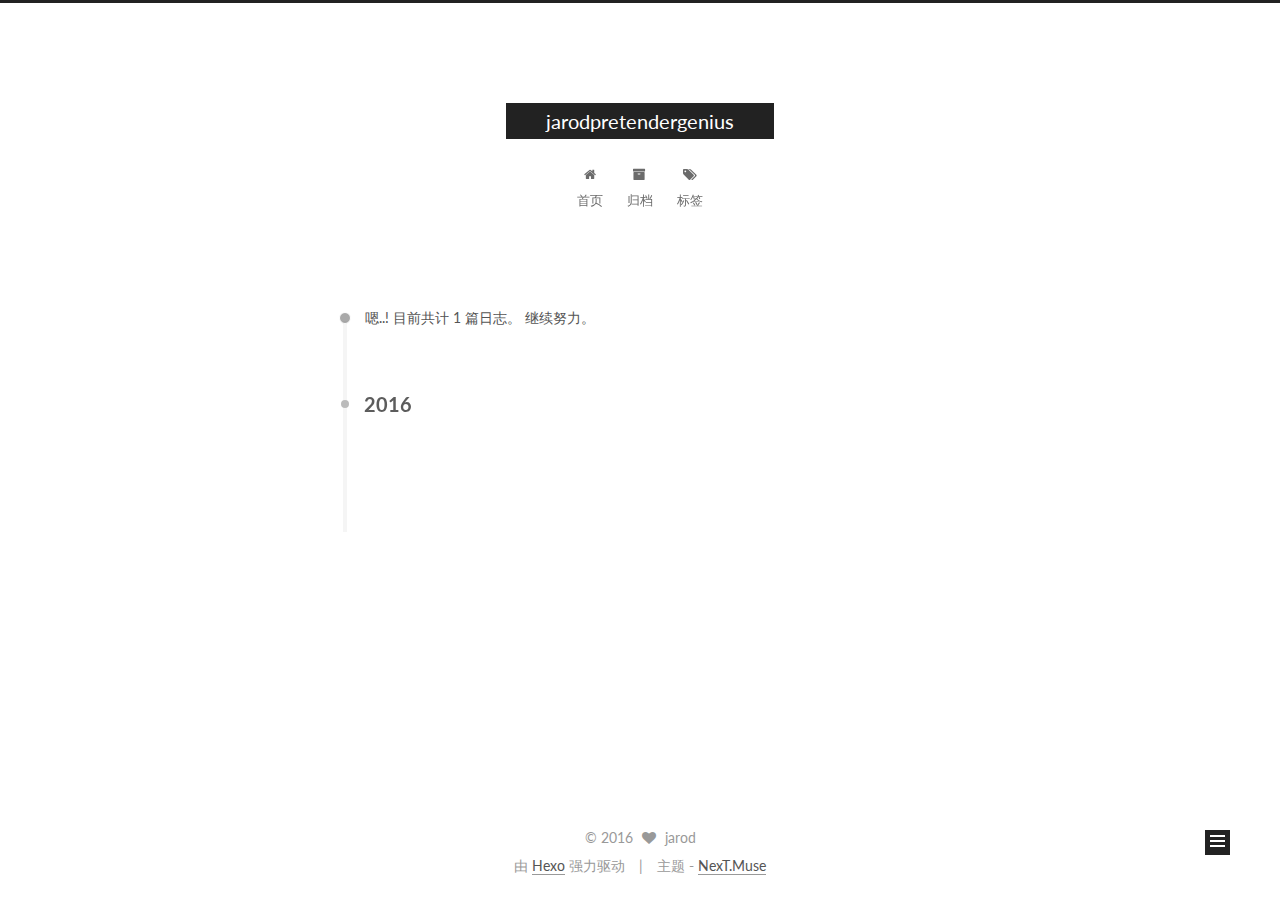
==== commit 51400e21: "Site updated: 2016-05-07 13:48:03" ====
--- a/archives/index.html
+++ b/archives/index.html
@@ -83,7 +83,7 @@
 <meta name="description">
 <meta property="og:type" content="website">
 <meta property="og:title" content="jarodpretendergenius">
-<meta property="og:url" content="http://yoursite.com/archives/index.html">
+<meta property="og:url" content="http://jarodpretendergenius.com/archives/index.html">
 <meta property="og:site_name" content="jarodpretendergenius">
 <meta property="og:description">
 <meta name="twitter:card" content="summary">
--- a/css/main.css
+++ b/css/main.css
@@ -1543,7 +1543,7 @@
   width: 4px;
   height: 4px;
   border-radius: 50%;
-  background: #6cffff;
+  background: #a4ffbf;
 }
 .links-of-blogroll {
   font-size: 13px;
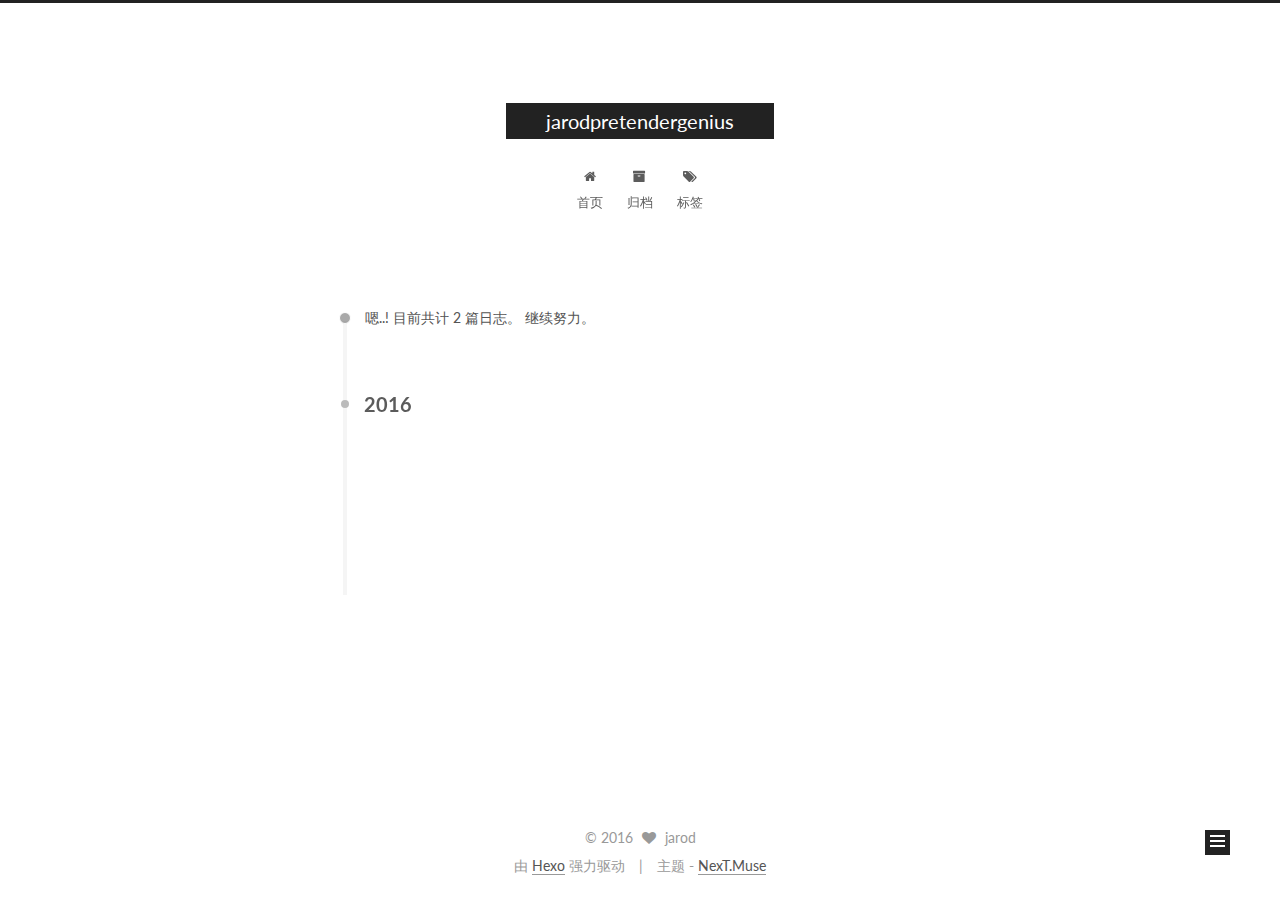
==== commit 0ded392f: "Site updated: 2016-05-07 15:48:27" ====
--- a/archives/index.html
+++ b/archives/index.html
@@ -214,7 +214,7 @@
       
         
       
-      嗯..! 目前共计 1 篇日志。 继续努力。
+      嗯..! 目前共计 2 篇日志。 继续努力。
     </span>
 
     
@@ -228,6 +228,43 @@
         <div class="collection-title">
           <h2 class="archive-year motion-element" id="archive-year-2016">2016</h2>
         </div>
+      
+      
+
+      
+
+  <article class="post post-type-normal" itemscope itemtype="http://schema.org/Article">
+    <header class="post-header">
+
+      <h1 class="post-title">
+        
+            <a class="post-title-link" href="/2016/05/07/自己的博客建立了/" itemprop="url">
+              
+                <span itemprop="name">自己的博客建立了</span>
+              
+            </a>
+        
+      </h1>
+
+      <div class="post-meta">
+        <time class="post-time" itemprop="dateCreated"
+              datetime="2016-05-07T15:02:57+08:00"
+              content="2016-05-07" >
+          05-07
+        </time>
+      </div>
+
+    </header>
+  </article>
+
+
+
+    
+
+      
+      
+      
+
       
       
 
@@ -303,7 +340,7 @@
         <nav class="site-state motion-element">
           <div class="site-state-item site-state-posts">
             <a href="/archives">
-              <span class="site-state-item-count">1</span>
+              <span class="site-state-item-count">2</span>
               <span class="site-state-item-name">日志</span>
             </a>
           </div>
--- a/css/main.css
+++ b/css/main.css
@@ -1543,7 +1543,7 @@
   width: 4px;
   height: 4px;
   border-radius: 50%;
-  background: #a4ffbf;
+  background: #ff593d;
 }
 .links-of-blogroll {
   font-size: 13px;
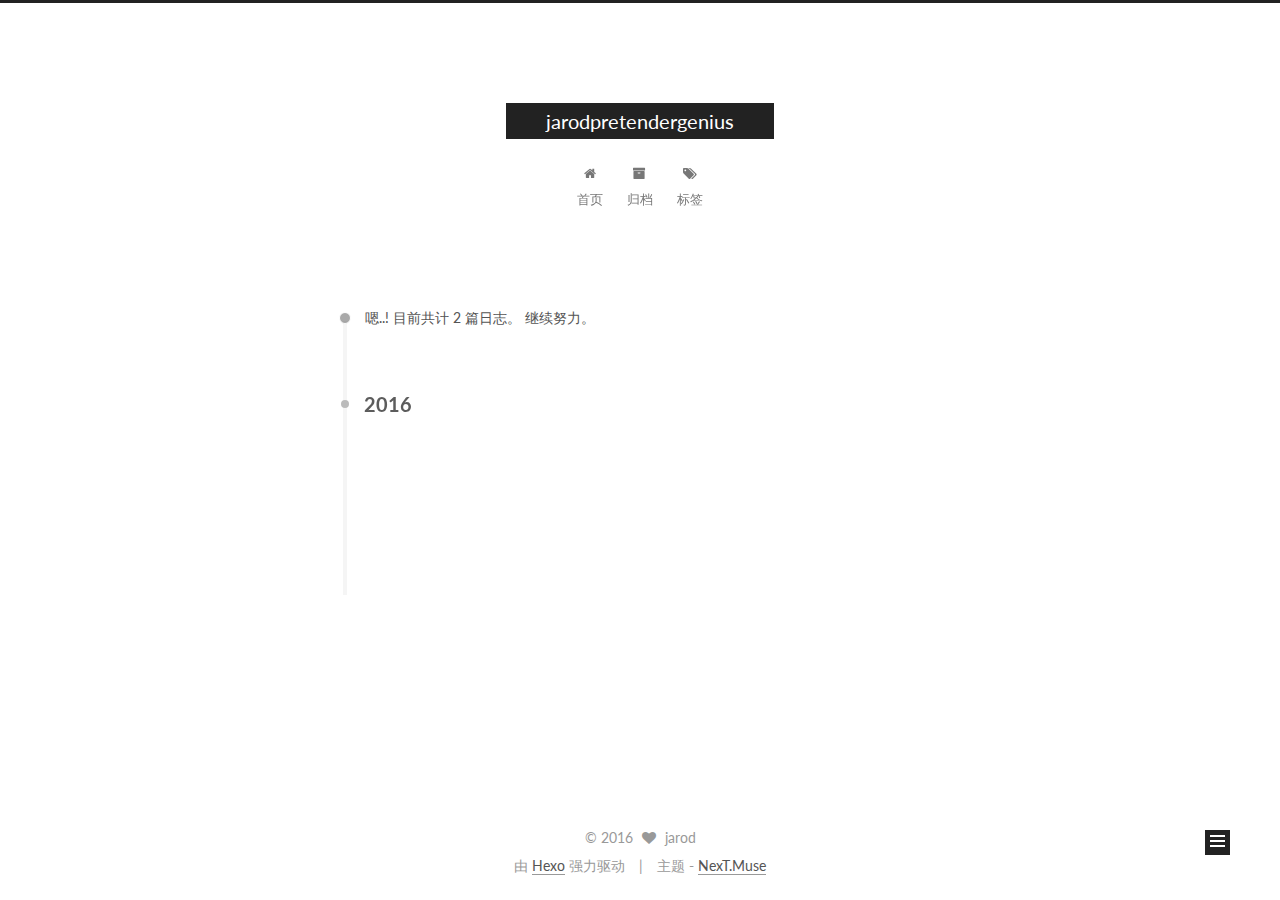
==== commit 0d2cd076: "Site updated: 2016-05-07 15:59:01" ====
--- a/archives/index.html
+++ b/archives/index.html
@@ -240,7 +240,7 @@
         
             <a class="post-title-link" href="/2016/05/07/自己的博客建立了/" itemprop="url">
               
-                <span itemprop="name">自己的博客建立了</span>
+                <span itemprop="name">未命名</span>
               
             </a>
         
--- a/css/main.css
+++ b/css/main.css
@@ -1543,7 +1543,7 @@
   width: 4px;
   height: 4px;
   border-radius: 50%;
-  background: #ff593d;
+  background: #d24ead;
 }
 .links-of-blogroll {
   font-size: 13px;
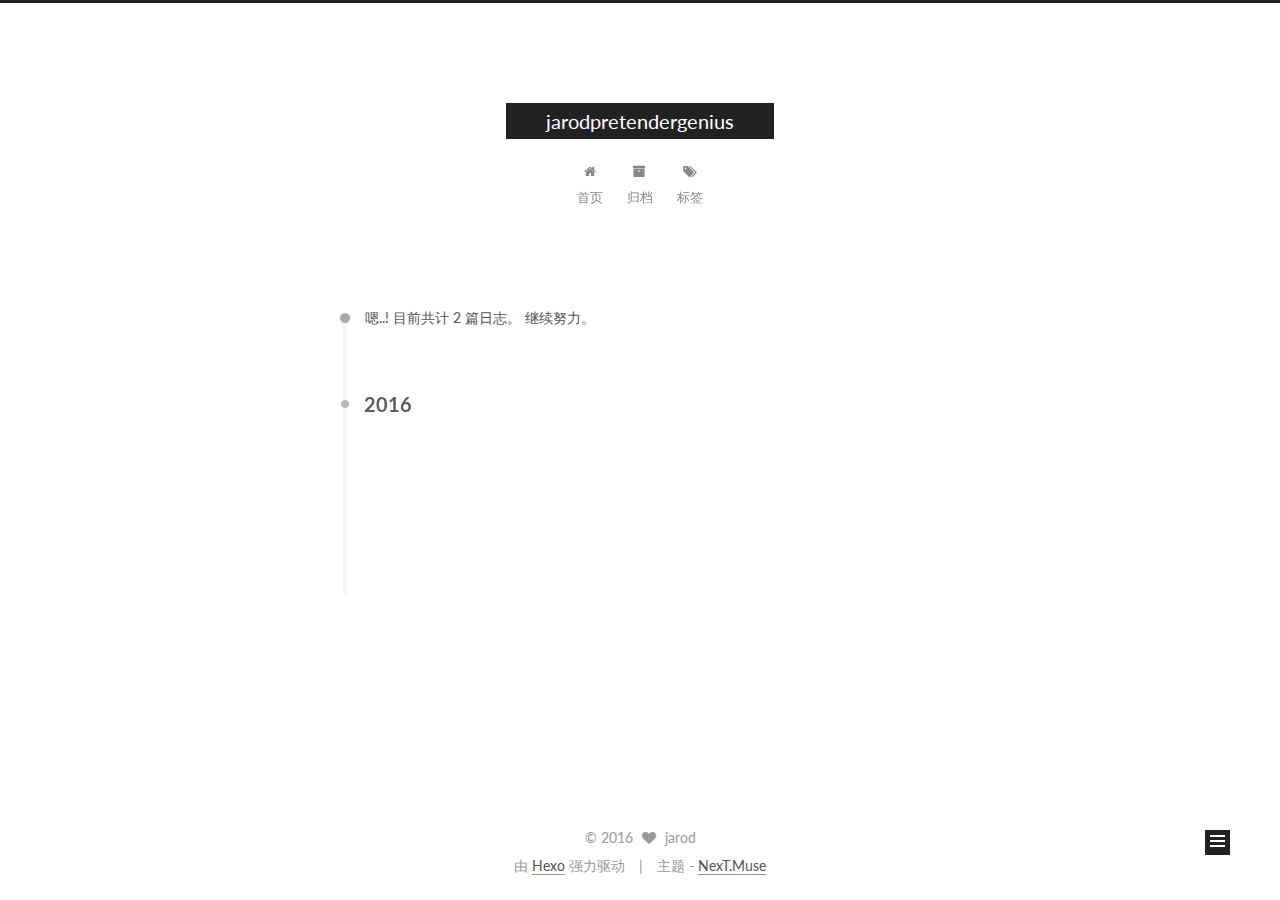
==== commit 99d33c8b: "Site updated: 2016-05-07 16:04:01" ====
--- a/archives/index.html
+++ b/archives/index.html
@@ -240,7 +240,7 @@
         
             <a class="post-title-link" href="/2016/05/07/自己的博客建立了/" itemprop="url">
               
-                <span itemprop="name">未命名</span>
+                <span itemprop="name">自己的博客建立了</span>
               
             </a>
         
--- a/css/main.css
+++ b/css/main.css
@@ -1543,7 +1543,7 @@
   width: 4px;
   height: 4px;
   border-radius: 50%;
-  background: #d24ead;
+  background: #e5acff;
 }
 .links-of-blogroll {
   font-size: 13px;
